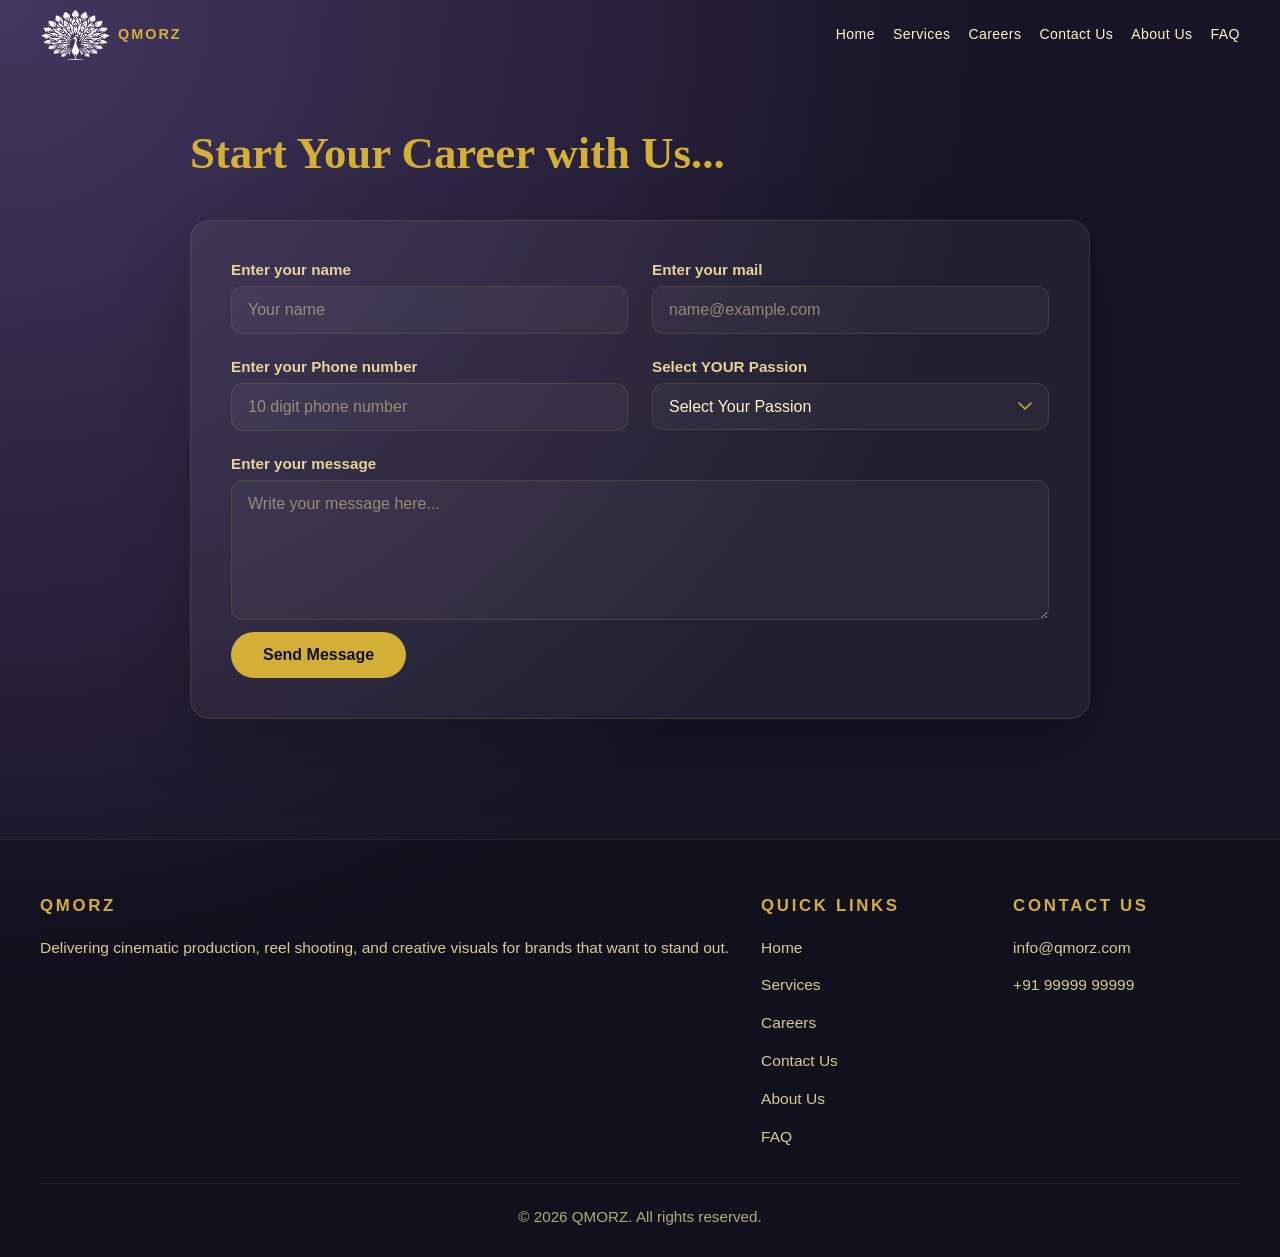
==== careers.html @ 3cc06c9c "Add files via upload" ====
<!DOCTYPE html>
<html lang="en">
<head>
  <meta charset="UTF-8" />
  <meta name="viewport" content="width=device-width, initial-scale=1.0">
  <title>Careers - QMORZ</title>
  <link rel="icon" href="4-removebg-preview.png" type="image/png">
  <link rel="stylesheet" href="styles.css" />
</head>
<body>
   <header>
    <div class="container">
      <div class="nav-bar">
        <div class="brand">
          <div class="brand-placeholder">
            <img src="logo_removebg_1.png" alt="QMORZ Logo" style="width: 70px; height: 50px;" />
          </div>
          <div class="brand-title">QMORZ</div>
        </div>
        <div class="menu-toggle" id="menu-toggle">☰</div>
        <nav id="navbar">
          <ul>
            <li><a href="index.html">Home</a></li>
            <li><a href="service.html">Services</a></li>
            <li><a href="careers.html">Careers</a></li>
            <li><a href="contactus.html">Contact Us</a></li>
            <li><a href="index.html#about">About Us</a></li>
            <li><a href="faq.html">FAQ</a></li>
          </ul>
        </nav>
      </div>
    </div>
  </header>

  <main class="container">
    <section class="hire-section">
      <div class="hire-hero" id="hire">
        <h1>Start Your Career with Us...</h1>
      </div>

      <div class="hire-form-section">
        <div class="contact-form-panel">
          <form class="contact-form" action="#" method="post">
            <div class="form-row">
              <div class="form-group">
                <label for="name">Enter your name</label>
                <input id="name" name="name" type="text" placeholder="Your name" required pattern="[A-Za-z ]+" title="Only letters and spaces are allowed" />
              </div>
              <div class="form-group">
                <label for="email">Enter your mail</label>
                <input id="email" name="email" type="email" placeholder="name@example.com" required />
              </div>
            </div>

            <div class="form-row">
              <div class="form-group">
                <label for="phone">Enter your Phone number</label>
                <input id="phone" name="phone" type="tel" placeholder="10 digit phone number" title="Phone number must be 10 digits" />
              </div>
              <div class="form-group">
                <label for="category">Select YOUR Passion </label>
                <select id="category" name="category" required>
                  <option value="">Select Your Passion</option>
                  <option value="Influencer-Male">Influencer</option>
                  <option value="photographer">Photographer</option>
                  <option value="content-creator">Content Creator</option>
                  <option value="video-editor">Video Editor</option>
                  <option value="reel-shooter">Reel Shooter</option>
                  <option value="cinematographer">Cinematographer</option>
                </select>
              </div>
            </div>

            <div class="form-row">
              <div class="form-group full-width">
                <label for="message">Enter your message</label>
                <textarea id="message" name="message" placeholder="Write your message here..." required></textarea>
              </div>
            </div>

            <button type="submit" class="submit-btn">Send Message</button>
          </form>
        </div>
      </div>
    </section>
  </main>

  <footer>
    <div class="container">
      <div class="footer-inner">
        <div class="footer-brand">
          <h3>QMORZ</h3>
          <p>Delivering cinematic production, reel shooting, and creative visuals for brands that want to stand out.</p>
        </div>

        <div class="footer-section">
          <h4>Quick links</h4>
          <ul class="footer-links">
            <li><a href="index.html#home">Home</a></li>
            <li><a href="service.html">Services</a></li>
            <li><a href="careers.html">Careers</a></li>
            <li><a href="contactus.html">Contact Us</a></li>
            <li><a href="index.html#about">About Us</a></li>
            <li><a href="faq.html">FAQ</a></li>
          </ul>
        </div>

        <div class="footer-section">
          <h4>Contact Us</h4>
          <ul class="footer-links">
            <li><a href="mailto:info@qmorz.com">info@qmorz.com</a></li>
            <li><a href="tel:+919999999999">+91 99999 99999</a></li>
          </ul>
        </div>
      </div>
      <p class="footer-note">&copy; 2026 QMORZ. All rights reserved.</p>
    </div>
  </footer>

  <script>
    document.addEventListener("DOMContentLoaded", function() {
      const menuToggle = document.getElementById("menu-toggle");
      const navbar = document.getElementById("navbar");

      if (menuToggle && navbar) {
        menuToggle.addEventListener("click", () => {
          navbar.classList.toggle("active");
          menuToggle.innerHTML = navbar.classList.contains("active") ? "✕" : "☰";
        });
      }

      const header = document.querySelector('header');
      if (header) {
        const onScroll = () => {
          if (window.scrollY > 30) header.classList.add('scrolled');
          else header.classList.remove('scrolled');
        };
        onScroll();
        window.addEventListener('scroll', onScroll, { passive: true });
      }
    });
  </script>
</body>
</html>
---- styles.css ----
/* Root variables */
:root {
  --bg-color: #161425;
  --accent-color: #d4af37;
  --text-color: #fff3c9;
  --panel-color: rgba(255, 255, 255, 0.06);
  --border-color: rgba(212, 175, 55, 0.25);
  --hero-overlay: rgba(255, 255, 255, 0.05);
}

/* Global reset */
* {
  box-sizing: border-box;
  margin: 0;
  padding: 0;
}

/* Body styles */
body {
  min-height: 100vh;
  background: radial-gradient(circle at top left, #43365f 0%, #161425 55%);
  color: var(--text-color);
  font-family: "Segoe UI", Tahoma, Geneva, Verdana, sans-serif;
}

/* Header / navigation */
header {
  position: sticky;
  top: 0;
  z-index: 10;
  background: transparent;
  border-bottom: none;
  transition: background 0.35s ease, box-shadow 0.35s ease, backdrop-filter 0.35s ease, border-color 0.35s ease, padding 0.25s ease;
}

.container {
  width: min(1200px, 100% - 40px);
  margin: 0 auto;
}

.nav-bar {
  display: flex;
  align-items: center;
  justify-content: space-between;
  padding: 10px 0;
  transition: padding 0.25s ease;
  position: relative;
}

/* Glassmorphism when scrolled */
header.scrolled {
  background: var(--panel-color);
  border-bottom: 1px solid var(--border-color);
  backdrop-filter: blur(12px) saturate(120%);
  box-shadow: 0 8px 30px rgba(0, 0, 0, 0.35);
}

header.scrolled .nav-bar {
  padding: 6px 0;
}

.brand {
  display: flex;
  align-items: center;
  gap: 14px;
  color: var(--accent-color);
}

.brand-placeholder {
  width: 64px;
  height: 48px;
  display: grid;
  place-items: center;
  font-size: 0.7rem;
  letter-spacing: 0.08em;
  text-transform: uppercase;
  color: var(--accent-color);
}

.brand-title {
  font-size: 0.9rem;
  letter-spacing: 0.14em;
  text-transform: uppercase;
  font-weight: 700;
}

nav ul {
  display: flex;
  gap: 18px;
  list-style: none;
  flex-wrap: wrap;
}

nav li {
  font-size: 0.88rem;
  letter-spacing: 0.03em;
}

nav a {
  color: var(--text-color);
  text-decoration: none;
  transition: color 0.2s ease;
}

nav a:hover,
nav a:focus {
  color: var(--accent-color);
}

/* Hero section */
.hero {
  display: grid;
  grid-template-columns: 1fr 1fr;
  align-items: center;
  gap: 48px;
  min-height: calc(100vh - 108px);
  padding: 80px 0;
}

.hero-panel {
  background: var(--panel-color);
  border: 1px solid var(--border-color);
  border-radius: 24px;
  padding: 28px;
  display: flex;
  justify-content: center;
  align-items: center;
  min-height: 420px;
}

.hero-image {
  width: 100%;
  height: 100%;
  max-width: 520px;
  max-height: 360px;
  border-radius: 20px;
  overflow: hidden;
  box-shadow: 0 24px 70px rgba(0, 0, 0, 0.28);
}

.hero-image img {
  width: 100%;
  height: 100%;
  object-fit: cover;
  display: block;
}

.hero-copy {
  display: flex;
  flex-direction: column;
  gap: 28px;
}

.hero-copy h1 {
  font-family: "Times New Roman", serif;
  font-size: clamp(2.8rem, 5vw, 4.6rem);
  line-height: 1.02;
  color: var(--accent-color);
}

.hero-copy p {
  font-family: "Times New Roman", serif;
  font-size: 1.1rem;
  max-width: 580px;
  line-height: 1.8;
  color: var(--text-color);
}

/* Hero callout */
.hero-copy .callout {
  display: inline-flex;
  align-items: center;
  gap: 12px;
  padding: 14px 20px;
  border: 1px solid rgba(212, 175, 55, 0.18);
  border-radius: 999px;
  color: var(--accent-color);
  font-weight: 500;
  width: fit-content;
  background: rgba(212, 175, 55, 0.06);
}

.hero-actions {
  display: flex;
  gap: 18px;
  flex-wrap: wrap;
  margin-top: 28px;
}

.hero-button,
.hero-link {
  display: inline-flex;
  align-items: center;
  justify-content: center;
  border-radius: 999px;
  padding: 14px 28px;
  text-decoration: none;
  font-weight: 600;
  transition: background 0.2s ease, color 0.2s ease, transform 0.2s ease;
}

.hero-button {
  background: var(--accent-color);
  color: #121018;
}

.hero-button:hover {
  transform: translateY(-2px);
}

.hero-link {
  border: 1px solid rgba(245, 226, 161, 0.3);
  color: var(--text-color);
}

.hero-link:hover {
  background: rgba(212, 175, 55, 0.08);
}

.hero-stats {
  display: grid;
  grid-template-columns: repeat(3, minmax(0, 1fr));
  gap: 16px;
  margin-top: 28px;
}

.hero-stat {
  background: rgba(212, 175, 55, 0.08);
  border: 1px solid rgba(212, 175, 55, 0.14);
  border-radius: 18px;
  padding: 22px;
  text-align: center;
}

.hero-stat span {
  display: block;
  font-size: 2rem;
  font-weight: 700;
  color: var(--accent-color);
}

.hero-stat p {
  margin-top: 10px;
  color: rgba(245, 226, 161, 0.92);
  line-height: 1.6;
  font-size: 0.95rem;
}

/* Services section */
.services {
  padding: 80px 0;
}

.services-intro {
  max-width: 740px;
  margin-bottom: 42px;
}

.section-tag {
  display: inline-block;
  text-transform: uppercase;
  letter-spacing: 0.24em;
  font-size: 0.82rem;
  color: var(--accent-color);
  margin-bottom: 14px;
}

.services h2 {
  font-size: clamp(2rem, 4vw, 3.4rem);
  line-height: 1.05;
  margin-bottom: 16px;
}

.services p {
  font-size: 1rem;
  line-height: 1.8;
  color: rgba(245, 226, 161, 0.95);
}

.service-grid {
  display: grid;
  grid-template-columns: repeat(3, minmax(0, 1fr));
  gap: 24px;
}

/* Service cards */
.service-card {
  background: var(--panel-color);
  border: 1px solid rgba(212, 175, 55, 0.16);
  border-radius: 24px;
  padding: 32px;
  display: flex;
  flex-direction: column;
  gap: 18px;
  min-height: 260px;
  transition: transform 0.25s ease, border-color 0.25s ease, box-shadow 0.25s ease;
}

.service-card:hover {
  transform: translateY(-5px);
  border-color: rgba(212, 175, 55, 0.3);
  box-shadow: 0 28px 80px rgba(0, 0, 0, 0.18);
}

/* First service card - rounded circles on corners */
.service-card:nth-child(1) {
  border-radius: 32px;
}

/* Second service card - asymmetric rounded corners */
.service-card:nth-child(2) {
  border-radius: 12px 32px 12px 32px;
}

/* Third service card - polygon clip-path */
.service-card:nth-child(3) {
  border-radius: 24px 8px 24px 8px;
  clip-path: polygon(2% 0%, 98% 0%, 100% 2%, 100% 98%, 98% 100%, 2% 100%, 0% 98%, 0% 2%);
}

.service-card h3 {
  margin: 0;
  font-size: 1.4rem;
  color: var(--text-color);
}

.service-card p {
  font-size: 1rem;
  line-height: 1.8;
  color: rgba(245, 226, 161, 0.9);
}

/* Service button */
.service-button {
  margin-top: auto;
  align-self: flex-start;
  padding: 14px 24px;
  border-radius: 999px;
  border: 1px solid var(--accent-color);
  background: transparent;
  color: var(--accent-color);
  text-decoration: none;
  font-weight: 600;
  transition: background 0.2s ease, color 0.2s ease;
}

.service-button:hover {
  background: var(--accent-color);
  color: #121018;
}

/* Service page specific */
.service-page-intro {
  padding: 80px 0 20px;
}

.service-page-intro .section-title {
  font-size: clamp(2.6rem, 4vw, 4.4rem);
  line-height: 1.02;
  margin: 14px 0 18px;
  color: var(--accent-color);
}

.services-description {
  max-width: 700px;
  color: rgba(245, 226, 161, 0.88);
  line-height: 1.8;
  font-size: 1rem;
}

.service-page {
  display: grid;
  gap: 48px;
}

.service-page .service-section {
  margin-bottom: 0;
  display: grid;
  gap: 24px;
}

/* Reels grid (3x2) */
.reel-grid {
  display: grid;
  grid-template-columns: repeat(4, 1fr);
  gap: 18px;
}

.reel-item {
  display: block;
  width: 100%;
  aspect-ratio: 9 / 16;
  overflow: hidden;
  border-radius: 18px;
  border: 1px solid rgba(212,175,55,0.12);
  background: var(--panel-color);
  padding: 6px;
  cursor: pointer;
}

.reel-item img {
  width: 100%;
  height: 100%;
  object-fit: cover;
  transition: transform 0.45s cubic-bezier(.2,.9,.3,1);
  display: block;
  border-radius: 12px;
}

.reel-item:hover img {
  transform: scale(1.06);
}

/* Landscape 2x2 grid */
.landscape-grid {
  display: grid;
  grid-template-columns: repeat(2, 1fr);
  gap: 18px;
}

.landscape-item {
  display: block;
  width: 100%;
  aspect-ratio: 16 / 9;
  overflow: hidden;
  border-radius: 18px;
  border: 1px solid rgba(212,175,55,0.12);
  background: var(--panel-color);
  padding: 6px;
  cursor: pointer;
}

.landscape-item img { width:100%; height:100%; object-fit:cover; border-radius:12px; transition:transform 0.45s ease; }
.landscape-item:hover img { transform: scale(1.03); }

/* Modal player */
.video-modal { position: fixed; inset: 0; display: none; align-items: center; justify-content: center; z-index: 9999; }
.video-modal[aria-hidden="false"] { display: flex; }
.video-modal-backdrop { position: absolute; inset:0; background: rgba(0,0,0,0.6); }
.video-modal-container { position: relative; width: min(1100px, 96%); max-height: 88vh; border-radius: 14px; overflow: hidden; background: rgba(6,6,8,0.98); box-shadow: 0 40px 120px rgba(0,0,0,0.6); }
.video-modal-close { position: absolute; top: 12px; right:12px; z-index:2; background: rgba(255,255,255,0.06); border: none; color: var(--text-color); font-size: 20px; width:40px; height:40px; border-radius:999px; cursor:pointer; }
.modal-video { width:100%; height:100%; max-height: calc(88vh - 24px); background: #000; display:block; }

@media (max-width: 950px) {
  .reel-grid { grid-template-columns: repeat(2,1fr); }
  .reel-item { aspect-ratio: 3/5; }
  .landscape-grid { grid-template-columns: 1fr; }
}

.service-section-header {
  display: flex;
  flex-direction: column;
  gap: 12px;
  margin-bottom: 20px;
}

.service-section-copy {
  max-width: 760px;
  margin-bottom: 30px;
  color: rgba(245, 226, 161, 0.82);
  line-height: 1.8;
}

.service-video-frame {
  position: relative;
  overflow: hidden;
  border-radius: 28px;
  background: rgba(255, 255, 255, 0.04);
  border: 1px solid rgba(212, 175, 55, 0.12);
  min-height: 320px;
  box-shadow: 0 22px 50px rgba(0, 0, 0, 0.16);
  transition: transform 0.25s ease, border-color 0.25s ease, box-shadow 0.25s ease;
}

.service-video-frame:hover {
  transform: translateY(-4px);
  border-color: rgba(212, 175, 55, 0.2);
  box-shadow: 0 30px 80px rgba(0, 0, 0, 0.22);
}

.service-video {
  width: 100%;
  height: 100%;
  min-height: 320px;
  object-fit: cover;
  background: radial-gradient(circle at top left, rgba(212, 175, 55, 0.14), rgba(22, 18, 35, 0.95));
}

.video-thumb {
  position: absolute;
  top: 20px;
  right: 20px;
  display: flex;
  flex-direction: column;
  align-items: center;
  justify-content: center;
  min-width: 160px;
  padding: 18px 16px;
  gap: 10px;
  border-radius: 24px;
  border: 1px solid rgba(255, 255, 255, 0.12);
  background: rgba(14, 12, 24, 0.9);
  color: var(--text-color);
  cursor: pointer;
  transition: transform 0.2s ease, background 0.2s ease, box-shadow 0.2s ease;
}

.video-thumb:hover {
  transform: translateY(-2px);
  background: rgba(255, 255, 255, 0.1);
  box-shadow: 0 16px 40px rgba(0, 0, 0, 0.18);
}

.video-thumb.hidden {
  display: none;
}

.thumb-icon {
  font-size: 1.85rem;
  color: var(--accent-color);
}

.thumb-label {
  font-size: 0.95rem;
  font-weight: 700;
  text-align: center;
}

@media (max-width: 950px) {
  .service-video-frame,
  .service-section-copy {
    min-height: auto;
  }

  .service-page-intro {
    padding-top: 60px;
  }
}

@media (max-width: 760px) {
  .service-grid,
  .service-video-frame {
    min-height: auto;
  }

  .service-video-frame {
    min-height: 260px;
  }

  .video-thumb {
    top: 16px;
    right: 16px;
    min-width: 140px;
  }
}

/* Footer */
footer {
  width: 100%;
  padding: 56px 0 32px;
  margin-top: 40px;
  background: rgba(0, 0, 0, 0.22);
  border: none;
  border-top: 1px solid rgba(212, 175, 55, 0.12);
  border-radius: 0;
  box-shadow: none;
}

footer .footer-inner {
  display: flex;
  align-items: flex-start;
  gap: 32px;
  flex-wrap: wrap;
}

footer .footer-brand,
footer .footer-section {
  min-width: 220px;
}

footer .footer-brand h3,
footer .footer-section h4 {
  margin: 0 0 18px;
  font-size: 1.05rem;
  color: var(--accent-color);
  letter-spacing: 0.16em;
  text-transform: uppercase;
  font-weight: 700;
}

footer .footer-brand p,
footer .footer-links li,
footer .footer-links a {
  color: rgba(245, 226, 161, 0.88);
  font-size: 0.97rem;
  line-height: 1.8;
}

footer .footer-links {
  list-style: none;
  padding: 0;
  margin: 0;
  display: grid;
  gap: 10px;
}

footer .footer-links a {
  color: rgba(245, 226, 161, 0.88);
  text-decoration: none;
  transition: color 0.2s ease;
}

footer .footer-links a:hover,
footer .footer-links a:focus {
  color: var(--accent-color);
}

footer .footer-note {
  margin-top: 32px;
  padding-top: 24px;
  border-top: 1px solid rgba(212, 175, 55, 0.1);
  color: rgba(245, 226, 161, 0.72);
  font-size: 0.95rem;
  text-align: center;
}

/* Contact page */

/* Contact Hero */
.contact-hero {
  padding: 60px 0 80px;
  text-align: left;
}

.contact-hero h1 {
  font-family: "Times New Roman", serif;
  font-size: clamp(2rem, 3.5vw, 3.2rem);
  color: var(--accent-color);
  margin: 0;
  font-weight: 700;
}

/* Contact grid layout */
.contact-grid {
  display: grid;
  grid-template-columns: 1fr 1.2fr;
  gap: 48px;
  margin: 60px 0 120px;
  align-items: flex-start;
}

.contact-left {
  display: flex;
  flex-direction: column;
  gap: 24px;
}

/* Contact cards */
.inquiry-card {
  background: rgba(255, 255, 255, 0.05);
  border: 1px solid rgba(212, 175, 55, 0.16);
  border-radius: 20px;
  padding: 40px;
  text-align: left;
  display: flex;
  flex-direction: column;
  gap: 16px;
  min-height: 220px;
  justify-content: flex-start;
}

.inquiry-icon {
  font-size: 2.4rem;
  width: 60px;
  height: 60px;
  border: 1.5px solid rgba(212, 175, 55, 0.3);
  border-radius: 12px;
  display: flex;
  align-items: center;
  justify-content: center;
  background: rgba(212, 175, 55, 0.08);
  color: var(--accent-color);
  font-weight: 300;
  line-height: 1;
}

.inquiry-card h3 {
  font-size: 0.85rem;
  letter-spacing: 0.12em;
  text-transform: uppercase;
  color: rgba(245, 226, 161, 0.6);
  margin: 0;
  font-weight: 600;
}

.inquiry-email,
.inquiry-phone {
  font-size: 1.2rem;
  font-weight: 700;
  color: var(--text-color);
  text-decoration: none;
  transition: color 0.2s ease;
}

.inquiry-email:hover,
.inquiry-phone:hover {
  color: var(--accent-color);
}

/* Contact form panel */
.contact-form-panel {
  background: rgba(255, 255, 255, 0.05);
  border: 1px solid rgba(212, 175, 55, 0.16);
  border-radius: 20px;
  padding: 40px;
}

/* Form rows and fields */
.form-row {
  display: grid;
  grid-template-columns: 1fr 1fr;
  gap: 24px;
  margin-bottom: 24px;
}

.form-group {
  display: flex;
  flex-direction: column;
  gap: 8px;
}

.form-group.full-width {
  grid-column: 1 / -1;
}

.contact-form label {
  font-size: 0.95rem;
  font-weight: 600;
  color: rgba(245, 226, 161, 0.92);
}

.contact-form input,
.contact-form textarea,
.contact-form select {
  padding: 14px 16px;
  border: 1px solid rgba(212, 175, 55, 0.16);
  border-radius: 12px;
  background: rgba(255, 255, 255, 0.04);
  color: var(--text-color);
  font-size: 1rem;
  font-family: inherit;
  transition: border-color 0.2s ease;
}

.contact-form select {
  appearance: none;
  -webkit-appearance: none;
  cursor: pointer;
  padding-right: 44px;
  background-image: url("data:image/svg+xml,%3Csvg xmlns='http://www.w3.org/2000/svg' width='14' height='8' viewBox='0 0 14 8' fill='none'%3E%3Cpath d='M1 1L7 7L13 1' stroke='%23d4af37' stroke-width='1.5' stroke-linecap='round' stroke-linejoin='round'/%3E%3C/svg%3E");
  background-repeat: no-repeat;
  background-position: right 16px center;
  background-size: 14px 8px;
}

.contact-form select option {
  background: #161425;
  color: var(--text-color);
}

.contact-form input:focus,
.contact-form textarea:focus,
.contact-form select:focus {
  outline: none;
  border-color: rgba(212, 175, 55, 0.4);
}

.contact-form input::placeholder,
.contact-form textarea::placeholder {
  color: rgba(245, 226, 161, 0.5);
}

.contact-form textarea {
  min-height: 140px;
  resize: vertical;
}

.submit-btn {
  background: var(--accent-color);
  color: #121018;
  border: none;
  padding: 14px 32px;
  border-radius: 999px;
  font-weight: 700;
  cursor: pointer;
  transition: transform 0.2s ease, background 0.2s ease;
  margin-top: 12px;
  font-size: 1rem;
  align-self: flex-start;
}

.submit-btn:hover {
  transform: translateY(-2px);
  background: #c79726;
}

/* Hire page */
.hire-section {
  padding: 60px 0 80px;
}

.hire-hero {
  max-width: 900px;
  margin: 0 auto 40px;
  text-align: left;
}

.hire-hero h1 {
  font-family: "Times New Roman", serif;
  font-size: clamp(2rem, 3.5vw, 3.2rem);
  color: var(--accent-color);
  margin: 0;
  font-weight: 700;
  line-height: 1.15;
}

.hire-form-section {
  max-width: 900px;
  margin: 0 auto;
}

.hire-form-section .contact-form-panel {
  box-shadow: 0 28px 70px rgba(0, 0, 0, 0.18);
}

.hire-form-section .contact-form {
  display: flex;
  flex-direction: column;
}

.hire-form-section .form-row:last-of-type {
  margin-bottom: 0;
}

@media (max-width: 760px) {
  .hire-section {
    padding: 40px 0 60px;
  }

  .hire-hero {
    margin-bottom: 28px;
  }

  .hire-form-section .contact-form-panel {
    padding: 28px;
  }

  .hire-form-section .form-row {
    grid-template-columns: 1fr;
  }
}

/* FAQ section */
.faq-section {
  padding: 80px 0;
  font-family: "Times New Roman", Times, serif;
}

.faq-section .section-intro {
  max-width: 760px;
  margin: 0 auto 40px;
  text-align: center;
}

.faq-section .section-intro h1 {
  font-size: clamp(2.6rem, 4vw, 3.8rem);
  color: var(--accent-color);
  margin-top: 18px;
}

.faq-section .faq-list {
  max-width: 900px;
  margin: 0 auto;
  display: grid;
  gap: 18px;
}

.faq-item {
  background: rgba(255, 255, 255, 0.05);
  border: 1px solid rgba(212, 175, 55, 0.16);
  border-radius: 20px;
  overflow: hidden;
}

.faq-question {
  width: 100%;
  display: flex;
  justify-content: space-between;
  align-items: center;
  border: none;
  background: transparent;
  padding: 22px 30px;
  color: var(--text-color);
  font-size: 1.05rem;
  font-weight: 700;
  cursor: pointer;
  text-align: left;
}

.faq-question span {
  font-family: "Times New Roman", Times, serif;
}

.faq-icon {
  font-size: 1.6rem;
  line-height: 1;
  color: var(--accent-color);
}

.faq-answer {
  max-height: 0;
  overflow: hidden;
  padding: 0 30px;
  color: rgba(245, 226, 161, 0.92);
  transition: max-height 0.28s ease;
  line-height: 1.8;
}

/* FAQ open state */
.faq-item.open .faq-answer {
  padding: 18px 30px 26px;
  margin-top: 10px;
  background: var(--panel-color);
  border: 1px solid rgba(212, 175, 55, 0.14);
  border-radius: 12px;
  box-sizing: border-box;
}

.brand-carousel {
  padding: 80px 0;
  font-family: "Times New Roman", Times, serif;
}

.brand-carousel .section-header h2 {
  font-size: clamp(2rem, 4vw, 3rem);
  color: var(--accent-color);
  margin-bottom: 28px;
  text-align: center;
}

/* Brand carousel section */
.carousel-wrapper {
  position: relative;
  overflow: hidden;
}

.carousel-track {
  display: flex;
  gap: 18px;
  overflow-x: auto;
  scroll-snap-type: x mandatory;
  padding-bottom: 10px;
  scroll-behavior: smooth;
  scrollbar-width: none;
  -ms-overflow-style: none;
}

.carousel-track::-webkit-scrollbar {
  display: none;
  height: 0;
}

.brand-card {
  min-width: 220px;
  flex: 0 0 220px;
  height: 180px;
  border-radius: 24px;
  background: rgba(255, 255, 255, 0.06);
  border: 1px solid rgba(212, 175, 55, 0.16);
  
  display: flex;
  justify-content: center;
  align-items: center;
  
  color: rgba(245, 226, 161, 0.95);
  font-size: 1rem;
  scroll-snap-align: start;
  text-transform: uppercase;
  letter-spacing: 0.06em;
  padding: 16px;
}

.brand-card img {
  width: auto;
  max-width: 100%;
  height: auto;
  max-height: 100%;
  object-fit: contain;
}

.carousel-btn {
  position: absolute;
  top: 50%;
  transform: translateY(-50%);
  width: 44px;
  height: 44px;
  border-radius: 50%;
  border: none;
  background: rgba(212, 175, 55, 0.16);
  color: var(--text-color);
  font-size: 1.5rem;
  cursor: pointer;
  z-index: 1;
}

.carousel-btn.left {
  left: 8px;
}

.carousel-btn.right {
  right: 8px;
}

.carousel-btn:hover {
  background: rgba(212, 175, 55, 0.25);
}

/* Responsive media queries */
@media (max-width: 760px) {
  .form-panel {
    margin: 60px auto 80px;
    padding: 28px;
  }
}

@media (max-width: 950px) {
  .hero {
    grid-template-columns: 1fr;
    min-height: auto;
  }

  .hero-panel {
    min-height: auto;
    padding: 20px;
  }

  .hero-image {
    max-width: 100%;
    max-height: none;
    height: auto;
  }

  .hero-image img {
    height: auto;
  }

  .hero-actions {
    flex-direction: column;
    align-items: stretch;
  }

  .hero-stats {
    grid-template-columns: 1fr;
  }

  .service-grid {
    grid-template-columns: 1fr;
  }
}

@media (max-width: 680px) {
  .nav-bar {
    flex-direction: column;
    align-items: flex-start;
    gap: 18px;
  }

  nav ul {
    gap: 16px;
  }

  .container {
    width: min(100%, 100% - 24px);
  }

  .hero-panel {
    padding: 16px;
  }

  .hero-copy p {
    max-width: 100%;
  }
}

/* ==================================
   HAMBURGER MENU (FIXED)
================================== */
.menu-toggle {
  display: none;
  font-size: 28px;
  color: var(--accent-color);
  cursor: pointer;
  user-select: none;
  font-weight: bold;
}

@media (max-width: 768px) {
  .menu-toggle {
    display: block;
    position: absolute;
    right: 0;
    top: 10px;
    z-index: 1001;
  }

  #navbar {
    display: none;
    width: 100%;
  }

  #navbar.active {
    display: block;
  }

  nav ul {
    display: flex;
    flex-direction: column;
    align-items: center;
    gap: 18px;
    width: 100%;
    margin-top: 15px;
    padding: 20px;
    background: rgba(22, 20, 37, 0.98);
    backdrop-filter: blur(10px);
    border: 1px solid rgba(212, 175, 55, 0.15);
    border-radius: 16px;
  }

  .contact-grid,
  .form-row {
    grid-template-columns: 1fr;
  }

  .footer-inner {
    flex-direction: column;
  }
}

@keyframes slideDown {
  from { opacity: 0; transform: translateY(-15px); }
  to { opacity: 1; transform: translateY(0); }
}
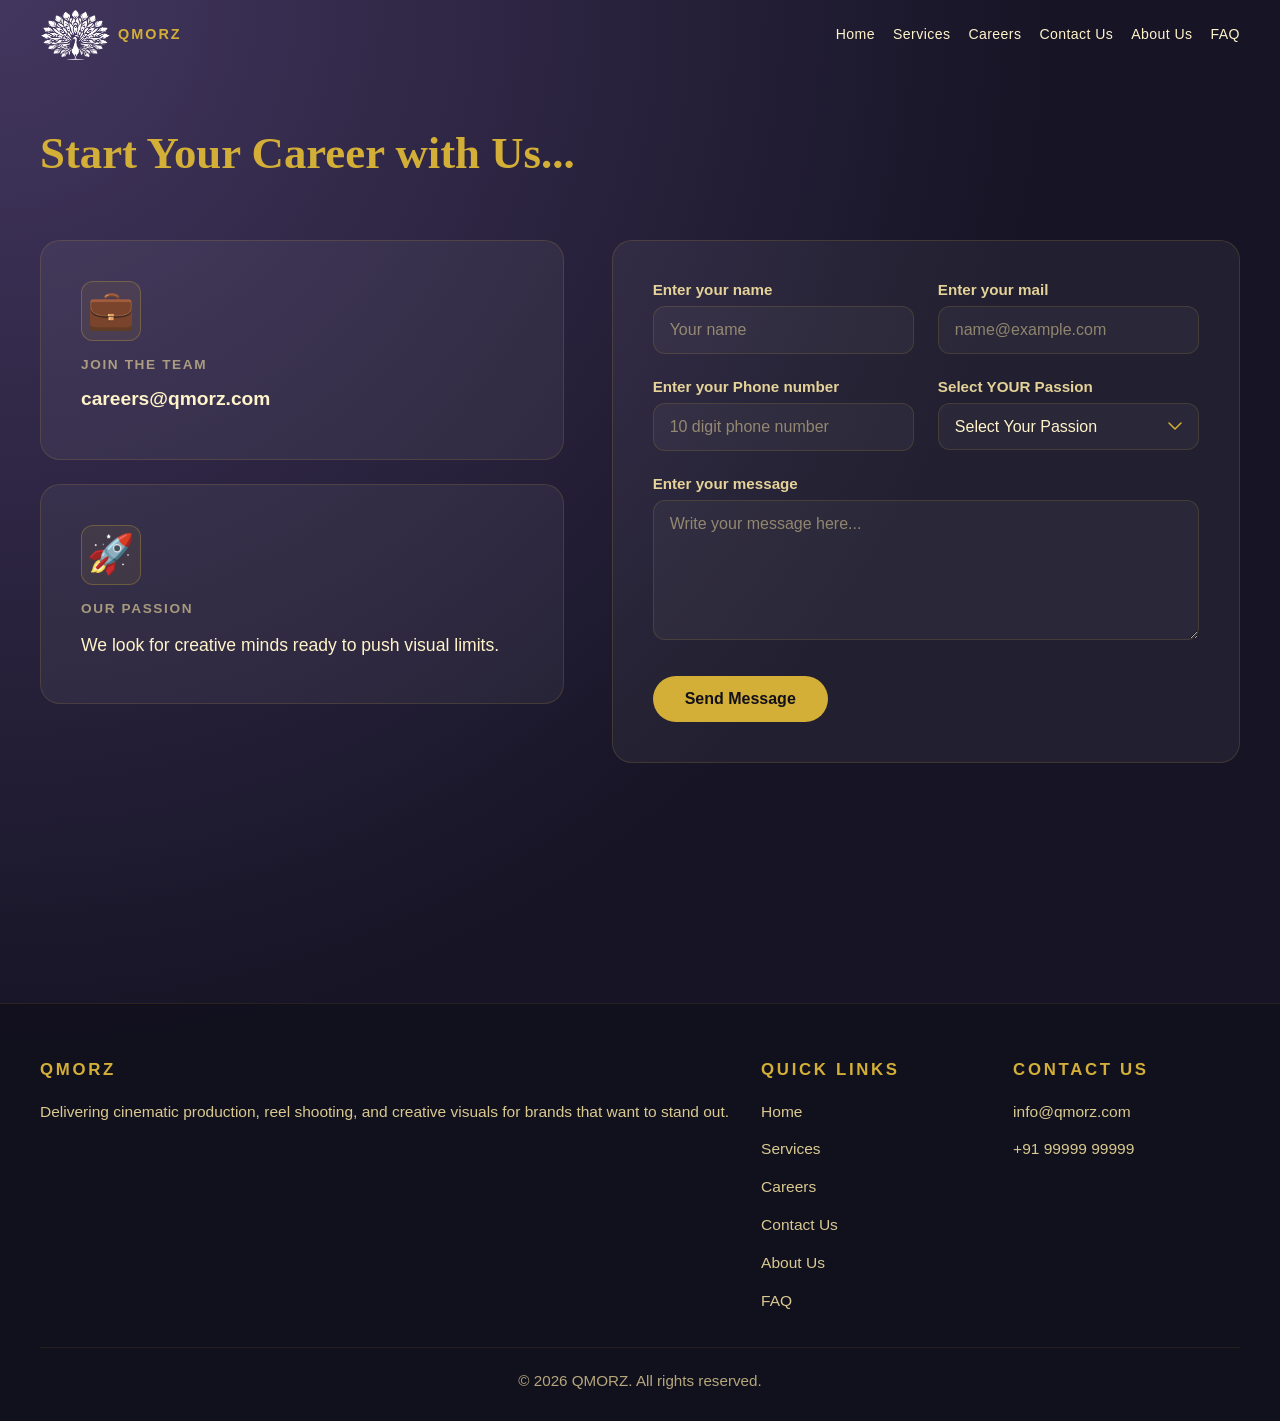
==== commit 79bc9667: "Add files via upload" ====
--- a/careers.html
+++ b/careers.html
@@ -38,7 +38,25 @@
         <h1>Start Your Career with Us...</h1>
       </div>
 
-      <div class="hire-form-section">
+      <!-- Converted to match the contact page's dual-column grid layout -->
+      <div class="contact-grid">
+        
+        <!-- Left column: Career Info Inquiry Cards -->
+        <div class="contact-left">
+          <div class="inquiry-card">
+            <div class="inquiry-icon">💼</div>
+            <h3>JOIN THE TEAM</h3>
+            <a href="mailto:careers@qmorz.com" class="inquiry-email">careers@qmorz.com</a>
+          </div>
+
+          <div class="inquiry-card">
+            <div class="inquiry-icon creative-icon">🚀</div>
+            <h3>OUR PASSION</h3>
+            <span class="inquiry-static-text">We look for creative minds ready to push visual limits.</span>
+          </div>
+        </div>
+
+        <!-- Right column: Application Form Panel -->
         <div class="contact-form-panel">
           <form class="contact-form" action="#" method="post">
             <div class="form-row">
@@ -67,6 +85,7 @@
                   <option value="video-editor">Video Editor</option>
                   <option value="reel-shooter">Reel Shooter</option>
                   <option value="cinematographer">Cinematographer</option>
+                  <option value="social-medial-manager">Social Media Manager</option>
                 </select>
               </div>
             </div>
@@ -81,6 +100,7 @@
             <button type="submit" class="submit-btn">Send Message</button>
           </form>
         </div>
+
       </div>
     </section>
   </main>
--- a/styles.css
+++ b/styles.css
@@ -1,4 +1,6 @@
-/* Root variables */
+/* ==========================================================================
+   1. ROOT VARIABLES & GLOBAL RESET
+   ========================================================================== */
 :root {
   --bg-color: #161425;
   --accent-color: #d4af37;
@@ -8,14 +10,12 @@
   --hero-overlay: rgba(255, 255, 255, 0.05);
 }
 
-/* Global reset */
 * {
   box-sizing: border-box;
   margin: 0;
   padding: 0;
 }
 
-/* Body styles */
 body {
   min-height: 100vh;
   background: radial-gradient(circle at top left, #43365f 0%, #161425 55%);
@@ -23,7 +23,14 @@
   font-family: "Segoe UI", Tahoma, Geneva, Verdana, sans-serif;
 }
 
-/* Header / navigation */
+.container {
+  width: min(1200px, 100% - 40px);
+  margin: 0 auto;
+}
+
+/* ==========================================================================
+   2. HEADER & NAVIGATION (STICKY & GLASSMORPHISM)
+   ========================================================================== */
 header {
   position: sticky;
   top: 0;
@@ -33,11 +40,6 @@
   transition: background 0.35s ease, box-shadow 0.35s ease, backdrop-filter 0.35s ease, border-color 0.35s ease, padding 0.25s ease;
 }
 
-.container {
-  width: min(1200px, 100% - 40px);
-  margin: 0 auto;
-}
-
 .nav-bar {
   display: flex;
   align-items: center;
@@ -47,7 +49,6 @@
   position: relative;
 }
 
-/* Glassmorphism when scrolled */
 header.scrolled {
   background: var(--panel-color);
   border-bottom: 1px solid var(--border-color);
@@ -107,7 +108,9 @@
   color: var(--accent-color);
 }
 
-/* Hero section */
+/* ==========================================================================
+   3. HOME / HERO SECTION
+   ========================================================================== */
 .hero {
   display: grid;
   grid-template-columns: 1fr 1fr;
@@ -166,7 +169,6 @@
   color: var(--text-color);
 }
 
-/* Hero callout */
 .hero-copy .callout {
   display: inline-flex;
   align-items: center;
@@ -246,7 +248,9 @@
   font-size: 0.95rem;
 }
 
-/* Services section */
+/* ==========================================================================
+   4. SERVICES SECTION & SERVICE CARDS
+   ========================================================================== */
 .services {
   padding: 80px 0;
 }
@@ -283,7 +287,6 @@
   gap: 24px;
 }
 
-/* Service cards */
 .service-card {
   background: var(--panel-color);
   border: 1px solid rgba(212, 175, 55, 0.16);
@@ -302,17 +305,14 @@
   box-shadow: 0 28px 80px rgba(0, 0, 0, 0.18);
 }
 
-/* First service card - rounded circles on corners */
 .service-card:nth-child(1) {
   border-radius: 32px;
 }
 
-/* Second service card - asymmetric rounded corners */
 .service-card:nth-child(2) {
   border-radius: 12px 32px 12px 32px;
 }
 
-/* Third service card - polygon clip-path */
 .service-card:nth-child(3) {
   border-radius: 24px 8px 24px 8px;
   clip-path: polygon(2% 0%, 98% 0%, 100% 2%, 100% 98%, 98% 100%, 2% 100%, 0% 98%, 0% 2%);
@@ -330,7 +330,6 @@
   color: rgba(245, 226, 161, 0.9);
 }
 
-/* Service button */
 .service-button {
   margin-top: auto;
   align-self: flex-start;
@@ -349,7 +348,9 @@
   color: #121018;
 }
 
-/* Service page specific */
+/* ==========================================================================
+   5. SERVICE INTERNAL MEDIA HUB (REELS & LANDSCAPE SHOWCASE)
+   ========================================================================== */
 .service-page-intro {
   padding: 80px 0 20px;
 }
@@ -379,7 +380,6 @@
   gap: 24px;
 }
 
-/* Reels grid (3x2) */
 .reel-grid {
   display: grid;
   grid-template-columns: repeat(4, 1fr);
@@ -411,7 +411,6 @@
   transform: scale(1.06);
 }
 
-/* Landscape 2x2 grid */
 .landscape-grid {
   display: grid;
   grid-template-columns: repeat(2, 1fr);
@@ -430,10 +429,19 @@
   cursor: pointer;
 }
 
-.landscape-item img { width:100%; height:100%; object-fit:cover; border-radius:12px; transition:transform 0.45s ease; }
-.landscape-item:hover img { transform: scale(1.03); }
-
-/* Modal player */
+.landscape-item img { 
+  width: 100%; 
+  height: 100%; 
+  object-fit: cover; 
+  border-radius: 12px; 
+  transition: transform 0.45s ease; 
+}
+
+.landscape-item:hover img { 
+  transform: scale(1.03); 
+}
+
+/* Video Player Modal Box */
 .video-modal { position: fixed; inset: 0; display: none; align-items: center; justify-content: center; z-index: 9999; }
 .video-modal[aria-hidden="false"] { display: flex; }
 .video-modal-backdrop { position: absolute; inset:0; background: rgba(0,0,0,0.6); }
@@ -531,7 +539,6 @@
   .service-section-copy {
     min-height: auto;
   }
-
   .service-page-intro {
     padding-top: 60px;
   }
@@ -542,11 +549,9 @@
   .service-video-frame {
     min-height: auto;
   }
-
   .service-video-frame {
     min-height: 260px;
   }
-
   .video-thumb {
     top: 16px;
     right: 16px;
@@ -554,79 +559,9 @@
   }
 }
 
-/* Footer */
-footer {
-  width: 100%;
-  padding: 56px 0 32px;
-  margin-top: 40px;
-  background: rgba(0, 0, 0, 0.22);
-  border: none;
-  border-top: 1px solid rgba(212, 175, 55, 0.12);
-  border-radius: 0;
-  box-shadow: none;
-}
-
-footer .footer-inner {
-  display: flex;
-  align-items: flex-start;
-  gap: 32px;
-  flex-wrap: wrap;
-}
-
-footer .footer-brand,
-footer .footer-section {
-  min-width: 220px;
-}
-
-footer .footer-brand h3,
-footer .footer-section h4 {
-  margin: 0 0 18px;
-  font-size: 1.05rem;
-  color: var(--accent-color);
-  letter-spacing: 0.16em;
-  text-transform: uppercase;
-  font-weight: 700;
-}
-
-footer .footer-brand p,
-footer .footer-links li,
-footer .footer-links a {
-  color: rgba(245, 226, 161, 0.88);
-  font-size: 0.97rem;
-  line-height: 1.8;
-}
-
-footer .footer-links {
-  list-style: none;
-  padding: 0;
-  margin: 0;
-  display: grid;
-  gap: 10px;
-}
-
-footer .footer-links a {
-  color: rgba(245, 226, 161, 0.88);
-  text-decoration: none;
-  transition: color 0.2s ease;
-}
-
-footer .footer-links a:hover,
-footer .footer-links a:focus {
-  color: var(--accent-color);
-}
-
-footer .footer-note {
-  margin-top: 32px;
-  padding-top: 24px;
-  border-top: 1px solid rgba(212, 175, 55, 0.1);
-  color: rgba(245, 226, 161, 0.72);
-  font-size: 0.95rem;
-  text-align: center;
-}
-
-/* Contact page */
-
-/* Contact Hero */
+/* ==========================================================================
+   6. CONTACT US & CAREERS (SHARED DUAL-COLUMN GRID SECTIONS)
+   ========================================================================== */
 .contact-hero {
   padding: 60px 0 80px;
   text-align: left;
@@ -640,7 +575,6 @@
   font-weight: 700;
 }
 
-/* Contact grid layout */
 .contact-grid {
   display: grid;
   grid-template-columns: 1fr 1.2fr;
@@ -655,7 +589,7 @@
   gap: 24px;
 }
 
-/* Contact cards */
+/* Inquiry Display Panels */
 .inquiry-card {
   background: rgba(255, 255, 255, 0.05);
   border: 1px solid rgba(212, 175, 55, 0.16);
@@ -707,7 +641,7 @@
   color: var(--accent-color);
 }
 
-/* Contact form panel */
+/* Input Form Panels */
 .contact-form-panel {
   background: rgba(255, 255, 255, 0.05);
   border: 1px solid rgba(212, 175, 55, 0.16);
@@ -715,7 +649,6 @@
   padding: 40px;
 }
 
-/* Form rows and fields */
 .form-row {
   display: grid;
   grid-template-columns: 1fr 1fr;
@@ -804,13 +737,15 @@
   background: #c79726;
 }
 
-/* Hire page */
+/* ==========================================================================
+   7. CAREERS PAGE EXTENSIONS
+   ========================================================================== */
 .hire-section {
   padding: 60px 0 80px;
 }
 
 .hire-hero {
-  max-width: 900px;
+  max-width: 1200px;
   margin: 0 auto 40px;
   text-align: left;
 }
@@ -824,43 +759,21 @@
   line-height: 1.15;
 }
 
-.hire-form-section {
-  max-width: 900px;
-  margin: 0 auto;
-}
-
-.hire-form-section .contact-form-panel {
-  box-shadow: 0 28px 70px rgba(0, 0, 0, 0.18);
-}
-
-.hire-form-section .contact-form {
-  display: flex;
-  flex-direction: column;
-}
-
-.hire-form-section .form-row:last-of-type {
-  margin-bottom: 0;
+.inquiry-card .inquiry-static-text {
+  font-size: 1.1rem;
+  font-weight: 500;
+  color: var(--text-color);
+  line-height: 1.5;
 }
 
 @media (max-width: 760px) {
-  .hire-section {
-    padding: 40px 0 60px;
-  }
-
-  .hire-hero {
-    margin-bottom: 28px;
-  }
-
-  .hire-form-section .contact-form-panel {
-    padding: 28px;
-  }
-
-  .hire-form-section .form-row {
-    grid-template-columns: 1fr;
-  }
-}
-
-/* FAQ section */
+  .hire-section { padding: 40px 0 60px; }
+  .hire-hero { margin-bottom: 28px; }
+}
+
+/* ==========================================================================
+   8. FAQ ACCORDION HANDLERS
+   ========================================================================== */
 .faq-section {
   padding: 80px 0;
   font-family: "Times New Roman", Times, serif;
@@ -926,7 +839,6 @@
   line-height: 1.8;
 }
 
-/* FAQ open state */
 .faq-item.open .faq-answer {
   padding: 18px 30px 26px;
   margin-top: 10px;
@@ -936,19 +848,21 @@
   box-sizing: border-box;
 }
 
+/* ==========================================================================
+   9. BRAND CAROUSEL SLIDER
+   ========================================================================== */
 .brand-carousel {
   padding: 80px 0;
   font-family: "Times New Roman", Times, serif;
 }
 
 .brand-carousel .section-header h2 {
-  font-size: clamp(2rem, 4vw, 3rem);
+  font-size: clamp(2rem, 4vw, 3 dream);
   color: var(--accent-color);
   margin-bottom: 28px;
   text-align: center;
 }
 
-/* Brand carousel section */
 .carousel-wrapper {
   position: relative;
   overflow: hidden;
@@ -977,11 +891,9 @@
   border-radius: 24px;
   background: rgba(255, 255, 255, 0.06);
   border: 1px solid rgba(212, 175, 55, 0.16);
-  
   display: flex;
   justify-content: center;
   align-items: center;
-  
   color: rgba(245, 226, 161, 0.95);
   font-size: 1rem;
   scroll-snap-align: start;
@@ -1013,56 +925,109 @@
   z-index: 1;
 }
 
-.carousel-btn.left {
-  left: 8px;
-}
-
-.carousel-btn.right {
-  right: 8px;
-}
-
-.carousel-btn:hover {
-  background: rgba(212, 175, 55, 0.25);
-}
-
-/* Responsive media queries */
-@media (max-width: 760px) {
-  .form-panel {
-    margin: 60px auto 80px;
-    padding: 28px;
-  }
-}
-
+.carousel-btn.left { left: 8px; }
+.carousel-btn.right { right: 8px; }
+.carousel-btn:hover { background: rgba(212, 175, 55, 0.25); }
+
+/* ==========================================================================
+   10. FOOTER BLOCKS
+   ========================================================================== */
+footer {
+  width: 100%;
+  padding: 56px 0 32px;
+  margin-top: 40px;
+  background: rgba(0, 0, 0, 0.22);
+  border: none;
+  border-top: 1px solid rgba(212, 175, 55, 0.12);
+  border-radius: 0;
+  box-shadow: none;
+}
+
+footer .footer-inner {
+  display: flex;
+  align-items: flex-start;
+  gap: 32px;
+  flex-wrap: wrap;
+}
+
+footer .footer-brand,
+footer .footer-section {
+  min-width: 220px;
+}
+
+footer .footer-brand h3,
+footer .footer-section h4 {
+  margin: 0 0 18px;
+  font-size: 1.05rem;
+  color: var(--accent-color);
+  letter-spacing: 0.16em;
+  text-transform: uppercase;
+  font-weight: 700;
+}
+
+footer .footer-brand p,
+footer .footer-links li,
+footer .footer-links a {
+  color: rgba(245, 226, 161, 0.88);
+  font-size: 0.97rem;
+  line-height: 1.8;
+}
+
+footer .footer-links {
+  list-style: none;
+  padding: 0;
+  margin: 0;
+  display: grid;
+  gap: 10px;
+}
+
+footer .footer-links a {
+  color: rgba(245, 226, 161, 0.88);
+  text-decoration: none;
+  transition: color 0.2s ease;
+}
+
+footer .footer-links a:hover,
+footer .footer-links a:focus {
+  color: var(--accent-color);
+}
+
+footer .footer-note {
+  margin-top: 32px;
+  padding-top: 24px;
+  border-top: 1px solid rgba(212, 175, 55, 0.1);
+  color: rgba(245, 226, 161, 0.72);
+  font-size: 0.95rem;
+  text-align: center;
+}
+
+/* ==========================================================================
+   11. MEDIA QUERIES & TABLET FLUID LAYOUT
+   ========================================================================== */
 @media (max-width: 950px) {
   .hero {
     grid-template-columns: 1fr;
     min-height: auto;
   }
-
   .hero-panel {
     min-height: auto;
     padding: 20px;
   }
-
   .hero-image {
     max-width: 100%;
     max-height: none;
     height: auto;
   }
-
   .hero-image img {
     height: auto;
   }
-
   .hero-actions {
     flex-direction: column;
     align-items: stretch;
   }
-
   .hero-stats {
     grid-template-columns: 1fr;
   }
-
   .service-grid {
     grid-template-columns: 1fr;
   }
@@ -1074,27 +1039,23 @@
     align-items: flex-start;
     gap: 18px;
   }
-
   nav ul {
     gap: 16px;
   }
-
   .container {
     width: min(100%, 100% - 24px);
   }
-
   .hero-panel {
     padding: 16px;
   }
-
   .hero-copy p {
     max-width: 100%;
   }
 }
 
-/* ==================================
-   HAMBURGER MENU (FIXED)
-================================== */
+/* ==========================================================================
+   12. RESPONSIVE HAMBURGER NAVIGATION ENGINE (FIXED)
+   ========================================================================== */
 .menu-toggle {
   display: none;
   font-size: 28px;
@@ -1113,6 +1074,7 @@
     z-index: 1001;
   }
 
+  /* Structural block visibility handler */
   #navbar {
     display: none;
     width: 100%;
@@ -1134,6 +1096,7 @@
     backdrop-filter: blur(10px);
     border: 1px solid rgba(212, 175, 55, 0.15);
     border-radius: 16px;
+    animation: slideDown 0.3s ease;
   }
 
   .contact-grid,
